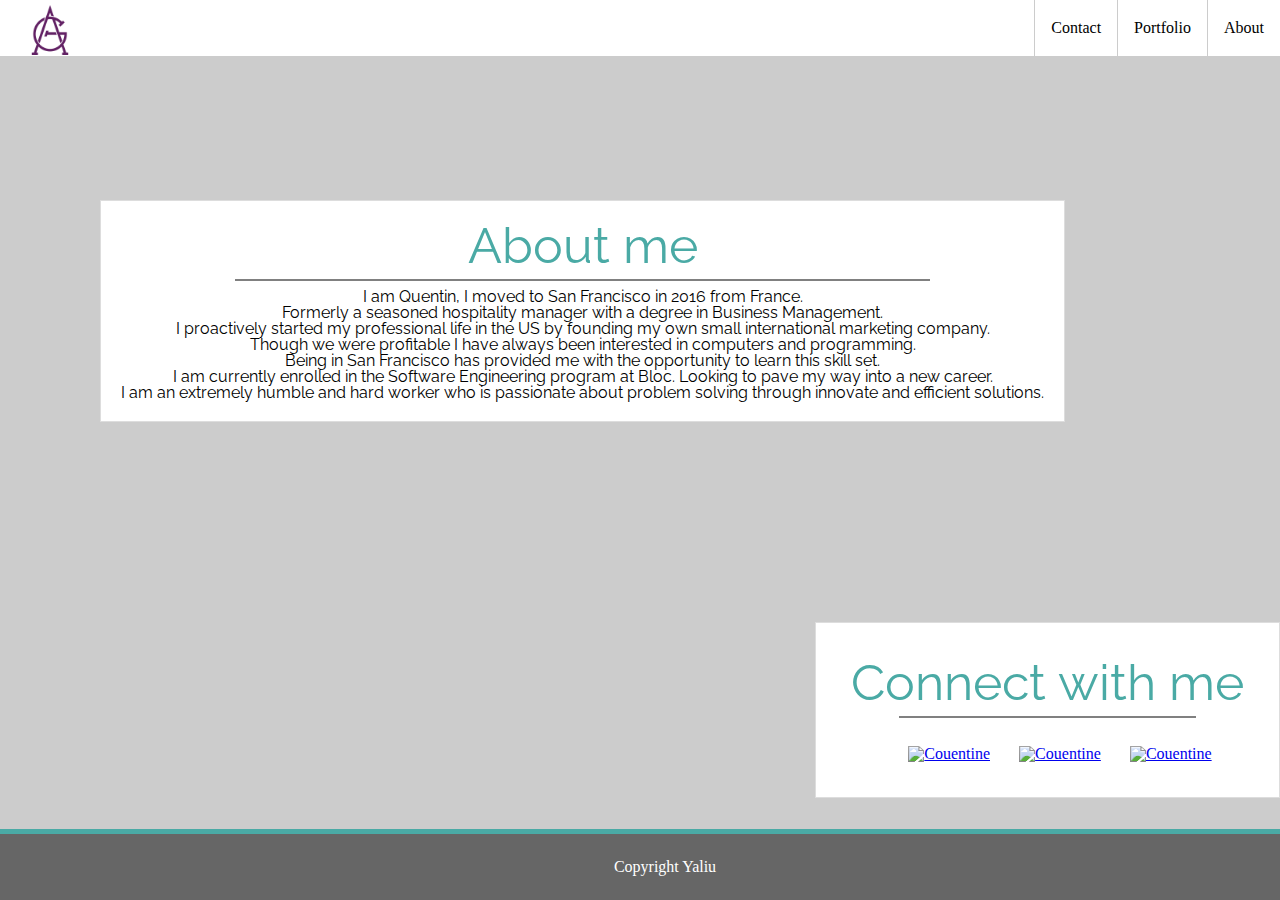
==== index.html @ a7eb55dc "initial site files" ====
<!DOCTYPE html>
<html>
    <title>Alice Portfolio</title>
<link rel="stylesheet" type="text/css" href="assets/css/reset.css">
<link rel="stylesheet" type="text/css" href="assets/css/index.css">
<link href="https://fonts.googleapis.com/css?family=Playball" rel="stylesheet">
<link href="https://fonts.googleapis.com/css?family=Raleway" rel="stylesheet">
<head>
  <meta charset="UTF-8">
</head>
<body>
  <header>
        <div class= 'top-right'>
          <ul>
            <img class= 'machine' src="assets/images/ag.png" alt="Couentine" style="width: 50px">
            <li> <a href='index.html'>About </a></li>
            <li> <a href='portfolio.html'>Portfolio </a></li>
            <li> <a href='contact.html'>Contact </a></li>
          </ul>

      </div>

</header>

  <div class = 'About'>
    <h2 id = About> About me </h2>
    <hr width="75%" color="grey">
    <div class= "text-about">
    <p>I am Quentin, I moved to San Francisco in 2016 from France. <br> Formerly a seasoned hospitality manager with a degree in Business Management.
      <br>I proactively started my professional life in the US by founding my own small international marketing company.
       <br>Though we were profitable I have always been interested in computers and programming.
       <br>Being in San Francisco has provided me with the opportunity to learn this skill set.
       <br>I am currently enrolled in the Software Engineering program at Bloc. Looking to pave my way into a new career.
       <br>I am an extremely humble and hard worker who is passionate about problem solving through innovate and efficient solutions.
      </div>
  </div>

    <div class = 'Contact'>
      <h2 id = Contact> Connect with me </h2>
      <hr width="75%" color="grey">
        <a target="_blank" href="https://github.com/yaliu8"><img class= 'machine' src="assets/image/github.png" alt="Couentine" style="width:100px"></a>
        <a target="_blank" href="https://www.linkedin.com/in/quentinguillaume/"><img class= 'machine' src="assets/image/linkedin.png" alt="Couentine" style="width:100px"></a>
        <a target="_blank" href="mailto:yaliu@gmail.com"><img class= 'machine' src="assets/image/email.png" alt="Couentine" style="width:100px"></a>
    </div>
      <div class= "foot">
    <footer>

      Copyright Yaliu

    </footer>
</div>
  </body>

</html>
---- assets/css/index.css ----
body{
     background-image: url("../image/circles-light.png");
     background-color: #cccccc;
}


.container {
    position: relative;
    text-align: center;
    color: black;
}


.top-right {
    position: relative;
  text-align: center;
    position: fixed;
    width:100%;
    background: white;
    z-index:1;
     border-bottom: 3px solid #cccccc;
}


.top-right ul {
    padding-left: 20px;
    list-style-type: none;
    margin: 0;
    overflow: hidden;
}

.top-right li {
        float: right;
        border-left: 1px solid #cccccc;

}

.top-right img {
  float: left;
}

.top-right a {
    display: block;
    color: black;
    text-align: center;
    padding: 20px 16px;
    text-decoration:none;

}

.top-right a:hover:not(.active) {

}

.active {
    background-color: ;
}


.About{
  margin-top: 200px;
  margin-left: 100px;
  text-align: center;
  float: left;
  border: 1px solid #dddddd;
  background: white;
  padding: 20px
}

p ,h1, h2, .skills {
 font-family: 'Raleway', sans-serif;
}


.Portfolio{
  background:  White;
  text-align: center;
  padding-top: 2px;
  padding-bottom: 2px;
}

.Contact{
    margin-top: 200px;
  float: right;
  border: 1px solid #dddddd;
  background: white;
  padding: 35px;
  text-align: center;
}

.Contact img {
  padding-top: 20px
}

.frontend , .backend, .other {
  display: inline-block;
    padding: 25px
}

ul {
      list-style-type: none;
}

.top-right img {

  padding-top: 5px;
  padding-left: 5px;

}


h2 {
     font-size: 50px;
     color: #4aaaa5;
}

.foot {
 border-top: 5px solid #4aaaa5;
  position: fixed;
  padding: 25px;
  left: 0;
  bottom: 0;
  width: 100%;
  background-color: #666666;
  color: white;
  text-align: center;
}


.Contact img {
  padding-left: 25px
}
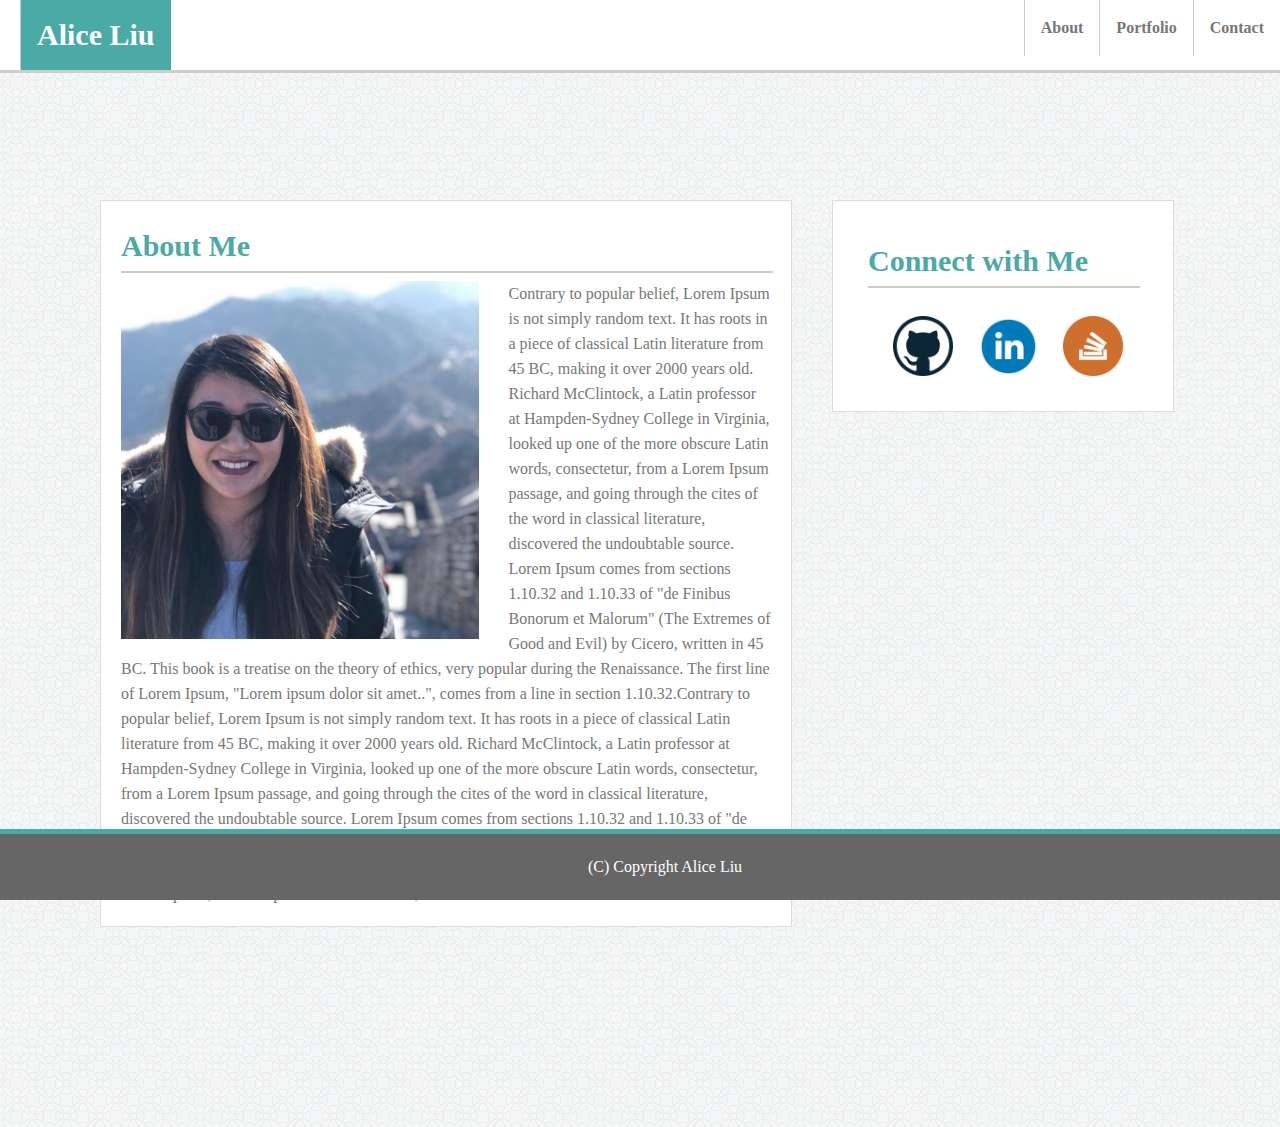
==== commit 21a80270: "updates to html and css files" ====
--- a/index.html
+++ b/index.html
@@ -2,53 +2,52 @@
 <html>
     <title>Alice Portfolio</title>
 <link rel="stylesheet" type="text/css" href="assets/css/reset.css">
-<link rel="stylesheet" type="text/css" href="assets/css/index.css">
-<link href="https://fonts.googleapis.com/css?family=Playball" rel="stylesheet">
-<link href="https://fonts.googleapis.com/css?family=Raleway" rel="stylesheet">
+<link rel="stylesheet" type="text/css" href="assets/css/style.css">
 <head>
   <meta charset="UTF-8">
 </head>
 <body>
   <header>
-        <div class= 'top-right'>
-          <ul>
-            <img class= 'machine' src="assets/images/ag.png" alt="Couentine" style="width: 50px">
-            <li> <a href='index.html'>About </a></li>
-            <li> <a href='portfolio.html'>Portfolio </a></li>
-            <li> <a href='contact.html'>Contact </a></li>
-          </ul>
-
+    <!-- This is the Menu -->
+        <div class= 'menu'>
+            <ul>
+                <!-- This is the Alice Liu tab -->
+                <div class = 'Tab'><li> <a href='index.html'>Alice Liu </a></li></div>
+                <!-- This is the Contact Tab -->
+                <li> <a href='contact.html'>Contact </a></li>
+                <!-- This is the Portfolio Tab -->
+                <li> <a href='portfolio.html'>Portfolio </a></li>
+                <!-- This is the About Tab -->
+                <li> <a href='index.html'>About </a></li>
+              </ul>
       </div>
-
 </header>
 
+<!-- This is the About Me Section -->
   <div class = 'About'>
-    <h2 id = About> About me </h2>
-    <hr width="75%" color="grey">
+    <h2 id = About> About Me </h2>
+    <hr width="650px" color="#ccccc">
     <div class= "text-about">
-    <p>I am Quentin, I moved to San Francisco in 2016 from France. <br> Formerly a seasoned hospitality manager with a degree in Business Management.
-      <br>I proactively started my professional life in the US by founding my own small international marketing company.
-       <br>Though we were profitable I have always been interested in computers and programming.
-       <br>Being in San Francisco has provided me with the opportunity to learn this skill set.
-       <br>I am currently enrolled in the Software Engineering program at Bloc. Looking to pave my way into a new career.
-       <br>I am an extremely humble and hard worker who is passionate about problem solving through innovate and efficient solutions.
+  <!-- Profile Pic -->
+    <div class= 'profilepic'><img src="assets/images/About_ProfilePic.jpg" alt="Alice Liu"></div>
+    <!--About Me Text  -->
+    <p>Contrary to popular belief, Lorem Ipsum is not simply random text. It has roots in a piece of classical Latin literature from 45 BC, making it over 2000 years old. Richard McClintock, a Latin professor at Hampden-Sydney College in Virginia, looked up one of the more obscure Latin words, consectetur, from a Lorem Ipsum passage, and going through the cites of the word in classical literature, discovered the undoubtable source. Lorem Ipsum comes from sections 1.10.32 and 1.10.33 of "de Finibus Bonorum et Malorum" (The Extremes of Good and Evil) by Cicero, written in 45 BC. This book is a treatise on the theory of ethics, very popular during the Renaissance. The first line of Lorem Ipsum, "Lorem ipsum dolor sit amet..", comes from a line in section 1.10.32.Contrary to popular belief, Lorem Ipsum is not simply random text. It has roots in a piece of classical Latin literature from 45 BC, making it over 2000 years old. Richard McClintock, a Latin professor at Hampden-Sydney College in Virginia, looked up one of the more obscure Latin words, consectetur, from a Lorem Ipsum passage, and going through the cites of the word in classical literature, discovered the undoubtable source. Lorem Ipsum comes from sections 1.10.32 and 1.10.33 of "de Finibus Bonorum et Malorum" (The Extremes of Good and Evil) by Cicero, written in 45 BC. This book is a treatise on the theory of ethics, very popular during the Renaissance. The first line of Lorem Ipsum, "Lorem ipsum dolor sit amet..", comes from a line in section 1.10.32. </p>
       </div>
   </div>
 
+<!-- Contact Me Section -->
     <div class = 'Contact'>
-      <h2 id = Contact> Connect with me </h2>
-      <hr width="75%" color="grey">
-        <a target="_blank" href="https://github.com/yaliu8"><img class= 'machine' src="assets/image/github.png" alt="Couentine" style="width:100px"></a>
-        <a target="_blank" href="https://www.linkedin.com/in/quentinguillaume/"><img class= 'machine' src="assets/image/linkedin.png" alt="Couentine" style="width:100px"></a>
-        <a target="_blank" href="mailto:yaliu@gmail.com"><img class= 'machine' src="assets/image/email.png" alt="Couentine" style="width:100px"></a>
+      <h2 id = Contact> Connect with Me </h2>
+      <hr width="270px" color="#ccccc">
+        <a target="_blank" href="https://github.com/yaliu8"><img class= 'machine' src="assets/images/github.png" alt="Alice Liu" style="width:60px"></a>
+        <a target="_blank" href="https://www.linkedin.com/in/aliceguillaume/"><img class= 'machine' src="assets/images/linkedin.png" alt="Alice Liu" style="width:60px"></a>
+        <a target="_blank" href="https://stackoverflow.com/users/9313802/alice"><img class= 'machine' src="assets/images/stackoverflow.png" alt="Alice Liu" style="width:60px"></a>
     </div>
+  <!-- Footer -->
       <div class= "foot">
     <footer>
-
-      Copyright Yaliu
-
+      (C) Copyright Alice Liu
     </footer>
 </div>
   </body>
-
 </html>
--- a/assets/css/style.css
+++ b/assets/css/style.css
@@ -0,0 +1,163 @@
+body{
+  background-image: url("../images/circles-light.png");
+  background-color: #ffff;
+}
+
+.Tab {
+  background-color: #4aaaa5;
+  color:white;
+  float: left;
+  font-weight: bold;
+  font-size: 30px;
+}
+
+.menu {
+  font-family: 'Georgia', 'Times', 'Times New Roman', 'serif';
+  font-weight: bold;
+  position: relative;
+  text-align: center;
+  position: fixed;
+  width:100%;
+  background: white;
+  z-index:1;
+  border-bottom: 3px solid #cccccc;
+}
+
+.menu ul {
+  padding-left: 20px;
+  list-style-type: none;
+  margin: 0;
+  overflow: hidden;
+}
+
+.menu li {
+  float: right;
+  border-left: 1px solid #cccccc;
+
+}
+
+.menu img {
+  float: left;
+  padding-top: 5px;
+  padding-left: 5px;
+}
+
+.menu a {
+  display: block;
+  text-align: center;
+  padding: 20px 16px;
+  text-decoration:none;
+  color: #777777;
+
+}
+
+.Tab a{
+  color:white;
+}
+
+.About{
+  margin-top: 200px;
+  width: 650px;
+  margin-left: 100px;
+  margin-bottom: 200px;
+  text-align: auto;
+  float: left;
+  border: 1px solid #dddddd;
+  background: white;
+  padding: 20px;
+  font-family: 'Georgia', 'Times', 'Times New Roman', 'serif';
+  color: #777777;
+  line-height: 25px;
+}
+
+.profilepic img {
+  float: left;
+  width: 55%;
+  margin-right: 30px;
+}
+
+.Contact {
+  margin-top: 200px;
+  width: 270px;
+  float: left;
+  margin-left: 40px;
+  border: 1px solid #dddddd;
+  background: white;
+  padding: 35px;
+  text-align: center;
+  font-family: 'Georgia', 'Times', 'Times New Roman', 'serif';
+  color: #ffffff;
+}
+
+.Contact img {
+  padding-top: 20px;
+  padding-left: 25px;
+  width: 30px;
+  float: left;
+}
+
+ul {
+  list-style-type: none;
+}
+
+h2 {
+  font-size: 30px;
+  color: #4aaaa5;
+  float: left;
+  line-height: 50px;
+  font-weight: bold;
+}
+
+.foot {
+  border-top: 5px solid #4aaaa5;
+  position: fixed;
+  padding: 25px;
+  left: 0;
+  bottom: 0;
+  width: 100%;
+  background-color: #666666;
+  color: white;
+  text-align: center;
+}
+
+.button {
+  background-color: #4aaaa5;
+  color: white;
+  font-family: 'Georgia', 'Times', 'Times New Roman', 'serif';
+  text-align: center;
+  width: 80px;
+  height: 30px;
+  font-size: 14px;
+}
+
+.parent1 {
+  position: absolute;
+  text-align: center;
+  color: white;
+}
+
+.portfolioimage img {
+  float: left;
+  width: 42%;
+  margin-bottom: 10px;
+  margin-right: 10px;
+  margin-top: 10px;
+  margin-left: 10px;
+}
+
+.rectangle {
+  background-color: #4aaaa5;
+  color: white;
+  text-align: center;
+  font-family: 'Georgia', 'Times', 'Times New Roman', 'serif';
+  position: absolute;
+  top: 60%;
+  left: 25%;
+  transform: translate(-50%, -50%);
+  width: 25.5%;
+  padding-top: 2%;
+  padding-bottom: 2%;
+  line-height: 1%;
+  z-index: 1;
+}
+
